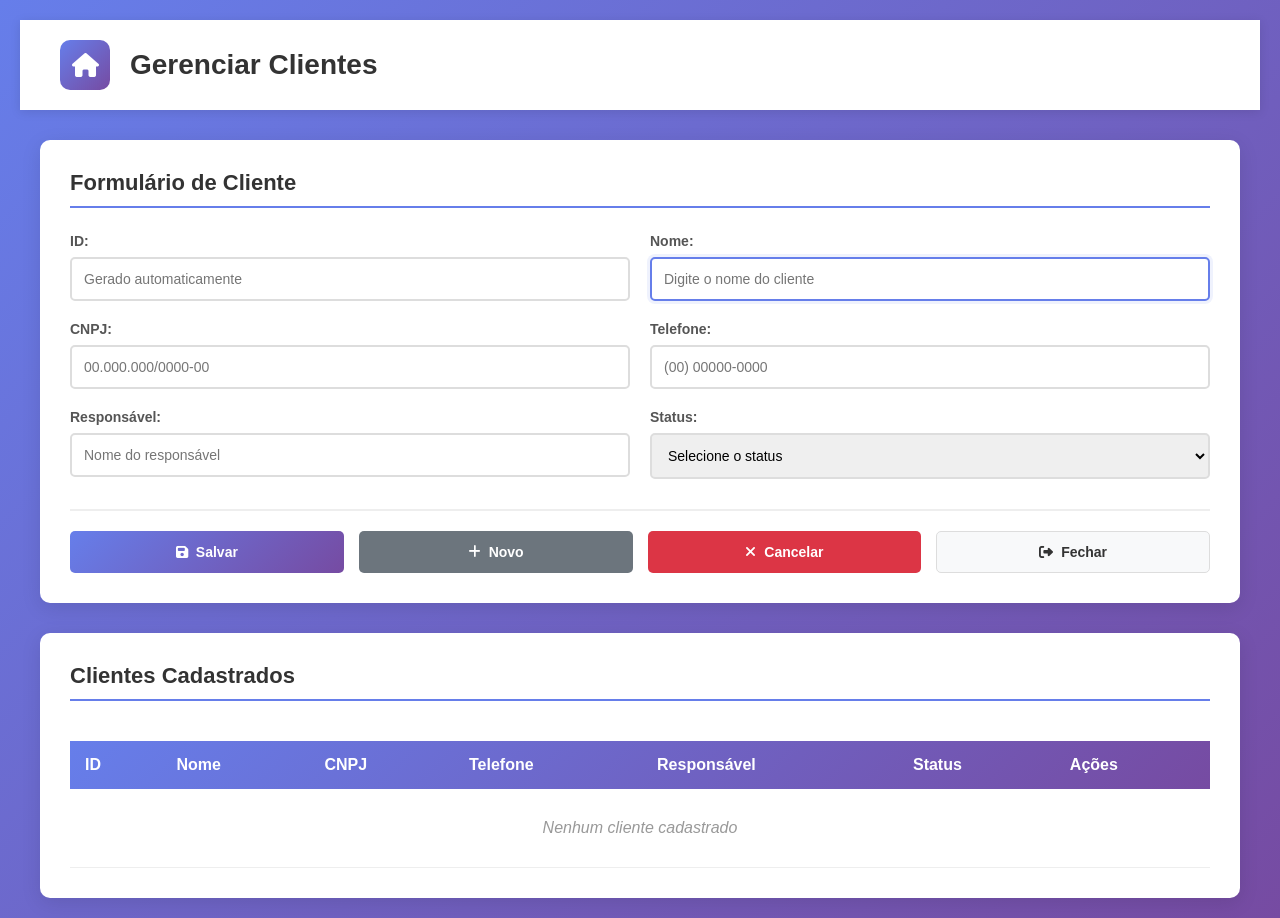
==== cliente.html @ 9e7cd92d "segunda alteração" ====
<!DOCTYPE html>
<html lang="pt-BR">
<head>
    <meta charset="UTF-8">
    <meta name="viewport" content="width=device-width, initial-scale=1.0">
    <title>Gerenciar Clientes - Amatec Ordem By Service</title>
    <link rel="stylesheet" href="https://cdnjs.cloudflare.com/ajax/libs/font-awesome/6.4.0/css/all.min.css">
    <link rel="stylesheet" href="style-cliente.css">
</head>
<body>
    <!-- Header com botão Home -->
    <header class="header">
        <div class="header-content">
            <a href="index.html" class="btn-home" title="Voltar para Home">
                <i class="fas fa-home"></i>
            </a>
            <h1>Gerenciar Clientes</h1>
        </div>
    </header>

    <div class="container">
        <!-- Seção de Formulário -->
        <div class="form-section">
            <h2>Formulário de Cliente</h2>
            <form id="clientForm">
                <div class="form-row">
                    <div class="form-group">
                        <label for="clientId">ID:</label>
                        <input 
                            type="text" 
                            id="clientId" 
                            name="id" 
                            readonly
                            placeholder="Gerado automaticamente"
                        >
                    </div>

                    <div class="form-group">
                        <label for="clientNome">Nome:</label>
                        <input 
                            type="text" 
                            id="clientNome" 
                            name="nome" 
                            placeholder="Digite o nome do cliente"
                            required
                        >
                    </div>
                </div>

                <div class="form-row">
                    <div class="form-group">
                        <label for="clientCnpj">CNPJ:</label>
                        <input 
                            type="text" 
                            id="clientCnpj" 
                            name="cnpj" 
                            placeholder="00.000.000/0000-00"
                            required
                        >
                    </div>

                    <div class="form-group">
                        <label for="clientTelefone">Telefone:</label>
                        <input 
                            type="text" 
                            id="clientTelefone" 
                            name="telefone" 
                            placeholder="(00) 00000-0000"
                            required
                        >
                    </div>
                </div>

                <div class="form-row">
                    <div class="form-group">
                        <label for="clientResponsavel">Responsável:</label>
                        <input 
                            type="text" 
                            id="clientResponsavel" 
                            name="responsavel" 
                            placeholder="Nome do responsável"
                            required
                        >
                    </div>

                    <div class="form-group">
                        <label for="clientStatus">Status:</label>
                        <select id="clientStatus" name="status" required>
                            <option value="">Selecione o status</option>
                            <option value="ativo">Ativo</option>
                            <option value="inativo">Inativo</option>
                            <option value="pendente">Pendente</option>
                        </select>
                    </div>
                </div>

                <div class="form-actions">
                    <button type="submit" class="btn btn-primary" id="btnSalvar">
                        <i class="fas fa-save"></i> Salvar
                    </button>
                    <button type="button" class="btn btn-secondary" id="btnNovo">
                        <i class="fas fa-plus"></i> Novo
                    </button>
                    <button type="button" class="btn btn-danger" id="btnCancelar">
                        <i class="fas fa-times"></i> Cancelar
                    </button>
                    <button type="button" class="btn btn-light" id="btnFechar">
                        <i class="fas fa-sign-out-alt"></i> Fechar
                    </button>
                </div>
            </form>
        </div>

        <!-- Seção de Grid/Tabela -->
        <div class="grid-section">
            <h2>Clientes Cadastrados</h2>
            <div class="grid-wrapper">
                <table class="grid-table" id="clientTable">
                    <thead>
                        <tr>
                            <th>ID</th>
                            <th>Nome</th>
                            <th>CNPJ</th>
                            <th>Telefone</th>
                            <th>Responsável</th>
                            <th>Status</th>
                            <th>Ações</th>
                        </tr>
                    </thead>
                    <tbody id="tableBody">
                        <tr>
                            <td colspan="7" class="empty-message">Nenhum cliente cadastrado</td>
                        </tr>
                    </tbody>
                </table>
            </div>
        </div>
    </div>

    <!-- Modal de Confirmação de Exclusão -->
    <div id="deleteModal" class="modal hidden">
        <div class="modal-content">
            <h3>Confirmar Exclusão</h3>
            <p>Tem certeza que deseja excluir este cliente?</p>
            <div class="modal-actions">
                <button class="btn btn-danger" id="confirmDelete">
                    <i class="fas fa-trash"></i> Excluir
                </button>
                <button class="btn btn-secondary" id="cancelDelete">
                    <i class="fas fa-times"></i> Cancelar
                </button>
            </div>
        </div>
    </div>

    <script src="cliente.js"></script>
</body>
</html>
---- style-cliente.css ----
* {
    margin: 0;
    padding: 0;
    box-sizing: border-box;
}

body {
    font-family: 'Segoe UI', Tahoma, Geneva, Verdana, sans-serif;
    background: linear-gradient(135deg, #667eea 0%, #764ba2 100%);
    min-height: 100vh;
    padding: 20px;
}

/* Header */
.header {
    background: white;
    padding: 20px 0;
    box-shadow: 0 2px 10px rgba(0, 0, 0, 0.1);
    margin-bottom: 30px;
    position: sticky;
    top: 0;
    z-index: 100;
}

.header-content {
    max-width: 1200px;
    margin: 0 auto;
    display: flex;
    align-items: center;
    gap: 20px;
    padding: 0 20px;
}

.btn-home {
    display: inline-flex;
    align-items: center;
    justify-content: center;
    width: 50px;
    height: 50px;
    background: linear-gradient(135deg, #667eea 0%, #764ba2 100%);
    color: white;
    border-radius: 10px;
    text-decoration: none;
    font-size: 24px;
    transition: transform 0.3s, box-shadow 0.3s;
    cursor: pointer;
}

.btn-home:hover {
    transform: translateY(-3px);
    box-shadow: 0 5px 15px rgba(102, 126, 234, 0.4);
}

.header h1 {
    color: #333;
    font-size: 28px;
    flex: 1;
}

/* Container */
.container {
    max-width: 1200px;
    margin: 0 auto;
}

/* Form Section */
.form-section {
    background: white;
    padding: 30px;
    border-radius: 10px;
    box-shadow: 0 5px 20px rgba(0, 0, 0, 0.1);
    margin-bottom: 30px;
}

.form-section h2 {
    color: #333;
    margin-bottom: 25px;
    font-size: 22px;
    border-bottom: 2px solid #667eea;
    padding-bottom: 10px;
}

.form-row {
    display: grid;
    grid-template-columns: 1fr 1fr;
    gap: 20px;
    margin-bottom: 20px;
}

.form-group {
    display: flex;
    flex-direction: column;
}

.form-group label {
    margin-bottom: 8px;
    color: #555;
    font-weight: 600;
    font-size: 14px;
}

.form-group input,
.form-group select {
    padding: 12px;
    border: 2px solid #ddd;
    border-radius: 5px;
    font-size: 14px;
    transition: border-color 0.3s;
    font-family: inherit;
}

.form-group input:focus,
.form-group select:focus {
    outline: none;
    border-color: #667eea;
    box-shadow: 0 0 0 3px rgba(102, 126, 234, 0.1);
}

.form-group input:readonly {
    background-color: #f5f5f5;
    cursor: not-allowed;
}

/* Form Actions */
.form-actions {
    display: grid;
    grid-template-columns: repeat(auto-fit, minmax(150px, 1fr));
    gap: 15px;
    margin-top: 30px;
    padding-top: 20px;
    border-top: 2px solid #eee;
}

/* Buttons */
.btn {
    padding: 12px 20px;
    border: none;
    border-radius: 5px;
    font-size: 14px;
    font-weight: 600;
    cursor: pointer;
    transition: all 0.3s;
    display: flex;
    align-items: center;
    justify-content: center;
    gap: 8px;
    text-decoration: none;
}

.btn-primary {
    background: linear-gradient(135deg, #667eea 0%, #764ba2 100%);
    color: white;
}

.btn-primary:hover {
    transform: translateY(-2px);
    box-shadow: 0 5px 15px rgba(102, 126, 234, 0.4);
}

.btn-secondary {
    background: #6c757d;
    color: white;
}

.btn-secondary:hover {
    background: #5a6268;
    transform: translateY(-2px);
}

.btn-danger {
    background: #dc3545;
    color: white;
}

.btn-danger:hover {
    background: #c82333;
    transform: translateY(-2px);
}

.btn-light {
    background: #f8f9fa;
    color: #333;
    border: 1px solid #ddd;
}

.btn-light:hover {
    background: #e2e6ea;
    transform: translateY(-2px);
}

.btn-edit {
    background: #ffc107;
    color: #333;
    padding: 8px 12px;
    font-size: 12px;
}

.btn-edit:hover {
    background: #e0a800;
}

.btn-delete {
    background: #dc3545;
    color: white;
    padding: 8px 12px;
    font-size: 12px;
}

.btn-delete:hover {
    background: #c82333;
}

/* Grid Section */
.grid-section {
    background: white;
    padding: 30px;
    border-radius: 10px;
    box-shadow: 0 5px 20px rgba(0, 0, 0, 0.1);
}

.grid-section h2 {
    color: #333;
    margin-bottom: 25px;
    font-size: 22px;
    border-bottom: 2px solid #667eea;
    padding-bottom: 10px;
}

.grid-wrapper {
    overflow-x: auto;
}

.grid-table {
    width: 100%;
    border-collapse: collapse;
    margin-top: 15px;
}

.grid-table thead {
    background: linear-gradient(135deg, #667eea 0%, #764ba2 100%);
    color: white;
}

.grid-table th {
    padding: 15px;
    text-align: left;
    font-weight: 600;
    border: none;
}

.grid-table tbody tr {
    border-bottom: 1px solid #eee;
    transition: background-color 0.2s;
}

.grid-table tbody tr:hover {
    background-color: #f8f9fa;
}

.grid-table td {
    padding: 15px;
    color: #555;
}

.grid-table .empty-message {
    text-align: center;
    color: #999;
    font-style: italic;
    padding: 30px;
}

.status {
    display: inline-block;
    padding: 6px 12px;
    border-radius: 20px;
    font-size: 12px;
    font-weight: 600;
    text-transform: uppercase;
}

.status.ativo {
    background: #d4edda;
    color: #155724;
}

.status.inativo {
    background: #f8d7da;
    color: #721c24;
}

.status.pendente {
    background: #fff3cd;
    color: #856404;
}

.actions {
    display: flex;
    gap: 8px;
}

/* Modal */
.modal {
    position: fixed;
    top: 0;
    left: 0;
    width: 100%;
    height: 100%;
    background: rgba(0, 0, 0, 0.5);
    display: flex;
    justify-content: center;
    align-items: center;
    z-index: 1000;
}

.modal.hidden {
    display: none;
}

.modal-content {
    background: white;
    padding: 30px;
    border-radius: 10px;
    box-shadow: 0 10px 40px rgba(0, 0, 0, 0.2);
    max-width: 400px;
    width: 90%;
    animation: slideIn 0.3s ease-out;
}

.modal-content h3 {
    color: #333;
    margin-bottom: 15px;
    font-size: 20px;
}

.modal-content p {
    color: #666;
    margin-bottom: 25px;
    line-height: 1.6;
}

.modal-actions {
    display: flex;
    gap: 10px;
    justify-content: flex-end;
}

.modal-actions .btn {
    flex: 1;
}

@keyframes slideIn {
    from {
        opacity: 0;
        transform: translateY(-20px);
    }
    to {
        opacity: 1;
        transform: translateY(0);
    }
}

/* Responsividade */
@media (max-width: 768px) {
    .header-content {
        flex-direction: column;
        gap: 10px;
    }

    .header h1 {
        font-size: 22px;
        text-align: center;
    }

    .form-section,
    .grid-section {
        padding: 20px;
    }

    .form-row {
        grid-template-columns: 1fr;
        gap: 15px;
    }

    .form-actions {
        grid-template-columns: 1fr;
    }

    .grid-table {
        font-size: 13px;
    }

    .grid-table th,
    .grid-table td {
        padding: 10px;
    }

    .btn {
        padding: 10px 15px;
        font-size: 12px;
    }

    .actions {
        flex-direction: column;
    }

    .btn-edit,
    .btn-delete {
        width: 100%;
    }
}

@media (max-width: 480px) {
    .header {
        padding: 15px 0;
    }

    .header-content {
        padding: 0 10px;
    }

    .btn-home {
        width: 40px;
        height: 40px;
        font-size: 20px;
    }

    .header h1 {
        font-size: 18px;
    }

    .form-section,
    .grid-section {
        padding: 15px;
        margin-bottom: 20px;
    }

    .form-section h2,
    .grid-section h2 {
        font-size: 18px;
    }

    .form-group input,
    .form-group select {
        font-size: 16px;
        padding: 10px;
    }

    .grid-table {
        font-size: 12px;
    }

    .grid-table th,
    .grid-table td {
        padding: 8px;
    }

    .btn {
        padding: 8px 12px;
        font-size: 11px;
    }

    .status {
        padding: 4px 8px;
        font-size: 10px;
    }
}
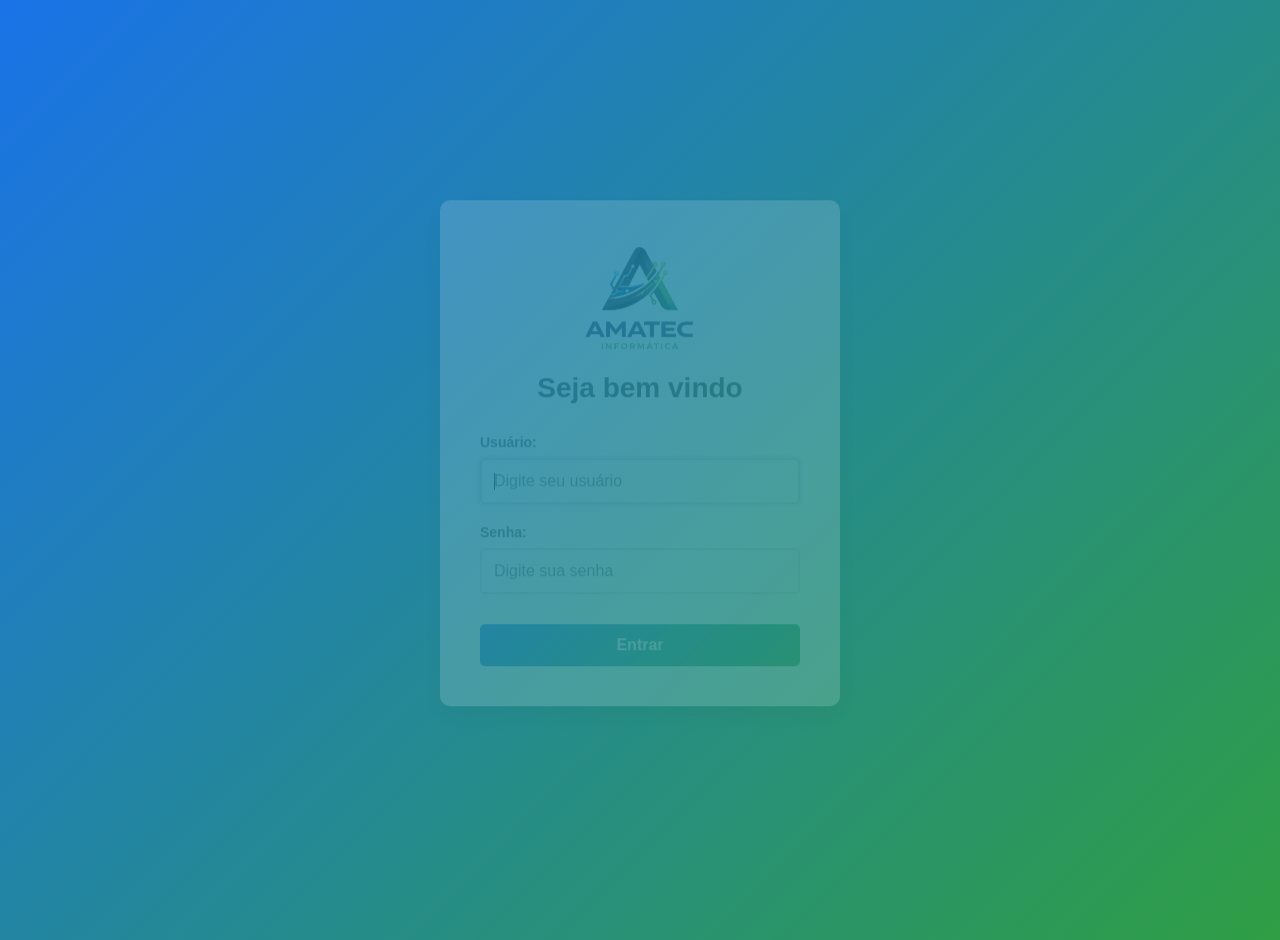
==== commit 64292f97: "alterações de topo de menu e cabeçalho" ====
--- a/cliente.html
+++ b/cliente.html
@@ -8,12 +8,69 @@
     <link rel="stylesheet" href="style-cliente.css">
 </head>
 <body>
+    <aside class="sidebar">
+        <div class="sidebar-header">
+            <h2>Menu</h2>
+            <button class="btn-close-sidebar" id="closeSidebar">
+                <i class="fas fa-times"></i>
+            </button>
+        </div>
+        <nav class="sidebar-nav">
+            <ul>
+                <li>
+                    <a href="cliente.html" class="nav-item">
+                        <i class="fas fa-users"></i>
+                        <span>Clientes</span>
+                    </a>
+                </li>
+                <li>
+                    <a href="ordem.html" class="nav-item">
+                        <i class="fas fa-tasks"></i>
+                        <span>Ordem de Serviço</span>
+                    </a>
+                </li>
+                <li>
+                    <a href="itensOrdem.html" class="nav-item">
+                        <i class="fas fa-list"></i>
+                        <span>Itens de Ordem</span>
+                    </a>
+                </li>
+                <li>
+                    <a href="produto.html" class="nav-item">
+                        <i class="fas fa-box"></i>
+                        <span>Produto</span>
+                    </a>
+                </li>
+                <li>
+                    <a href="tecnico.html" class="nav-item">
+                        <i class="fas fa-user-tie"></i>
+                        <span>Técnico</span>
+                    </a>
+                </li>
+                <li class="divider"></li>
+                <li>
+                    <a href="#" class="nav-item logout" onclick="logout()">
+                        <i class="fas fa-sign-out-alt"></i>
+                        <span>Sair</span>
+                    </a>
+                </li>
+            </ul>
+        </nav>
+        <div class="sidebar-footer">
+            <p id="userNameSidebar"></p>
+        </div>
+    </aside>
+    <div class="sidebar-overlay" id="sidebarOverlay"></div>
+
     <!-- Header com botão Home -->
     <header class="header">
         <div class="header-content">
-            <a href="index.html" class="btn-home" title="Voltar para Home">
+            <a href="home.html" class="btn-home" title="Voltar para Home">
                 <i class="fas fa-home"></i>
             </a>
+            <button class="btn-menu-toggle" id="toggleMenu" title="Abrir menu">
+                <i class="fas fa-bars"></i>
+            </button>
             <h1>Gerenciar Clientes</h1>
         </div>
     </header>
@@ -49,12 +106,12 @@
 
                 <div class="form-row">
                     <div class="form-group">
-                        <label for="clientCnpj">CNPJ:</label>
-                        <input 
-                            type="text" 
-                            id="clientCnpj" 
-                            name="cnpj" 
-                            placeholder="00.000.000/0000-00"
+                        <label for="clientDocumento">Documento:</label>
+                        <input 
+                            type="text" 
+                            id="clientDocumento" 
+                            name="documento" 
+                            placeholder="CPF/CNPJ"
                             required
                         >
                     </div>
@@ -68,6 +125,27 @@
                             placeholder="(00) 00000-0000"
                             required
                         >
+                    </div>
+                </div>
+
+                <div class="form-row">
+                    <div class="form-group">
+                        <label for="clientCelular">Celular:</label>
+                        <input 
+                            type="text" 
+                            id="clientCelular" 
+                            name="celular" 
+                            placeholder="(00) 00000-0000"
+                        >
+                    </div>
+
+                    <div class="form-group">
+                        <label for="clientTipo">Tipo:</label>
+                        <select id="clientTipo" name="tipo" required>
+                            <option value="">Selecione o tipo</option>
+                            <option value="pessoa física">Pessoa Física</option>
+                            <option value="pessoa jurídica">Pessoa Jurídica</option>
+                        </select>
                     </div>
                 </div>
 
@@ -120,8 +198,10 @@
                         <tr>
                             <th>ID</th>
                             <th>Nome</th>
-                            <th>CNPJ</th>
+                            <th>Documento</th>
                             <th>Telefone</th>
+                            <th>Celular</th>
+                            <th>Tipo</th>
                             <th>Responsável</th>
                             <th>Status</th>
                             <th>Ações</th>
@@ -129,7 +209,7 @@
                     </thead>
                     <tbody id="tableBody">
                         <tr>
-                            <td colspan="7" class="empty-message">Nenhum cliente cadastrado</td>
+                            <td colspan="9" class="empty-message">Nenhum cliente cadastrado</td>
                         </tr>
                     </tbody>
                 </table>
@@ -154,5 +234,6 @@
     </div>
 
     <script src="cliente.js"></script>
+    <script src="home.js"></script>
 </body>
 </html>
--- a/style-cliente.css
+++ b/style-cliente.css
@@ -6,9 +6,159 @@
 
 body {
     font-family: 'Segoe UI', Tahoma, Geneva, Verdana, sans-serif;
-    background: linear-gradient(135deg, #667eea 0%, #764ba2 100%);
+    background: linear-gradient(135deg, #1A73E8 0%, #2F9E44 100%);
     min-height: 100vh;
     padding: 20px;
+}
+
+/* Sidebar */
+.sidebar {
+    position: fixed;
+    left: 0;
+    top: 0;
+    width: 280px;
+    height: 100vh;
+    background: white;
+    box-shadow: 2px 0 10px rgba(0, 0, 0, 0.1);
+    display: flex;
+    flex-direction: column;
+    z-index: 1000;
+    transform: translateX(-100%);
+    transition: transform 0.3s ease;
+}
+
+.sidebar.active {
+    transform: translateX(0);
+}
+
+.sidebar-header {
+    padding: 20px;
+    border-bottom: 2px solid #f0f0f0;
+    display: flex;
+    justify-content: space-between;
+    align-items: center;
+}
+
+.sidebar-header h2 {
+    color: #333;
+    font-size: 20px;
+}
+
+.btn-close-sidebar {
+    display: none;
+    background: none;
+    border: none;
+    font-size: 24px;
+    color: #666;
+    cursor: pointer;
+}
+
+.sidebar-nav {
+    flex: 1;
+    overflow-y: auto;
+    padding: 20px 0;
+}
+
+.sidebar-nav ul {
+    list-style: none;
+}
+
+.sidebar-nav li {
+    margin: 0;
+}
+
+.nav-item {
+    display: flex;
+    align-items: center;
+    gap: 15px;
+    padding: 15px 20px;
+    color: #555;
+    text-decoration: none;
+    transition: all 0.3s;
+    border-left: 4px solid transparent;
+}
+
+.nav-item:hover {
+    background-color: #f5f5f5;
+    color: #1A73E8;
+    border-left-color: #1A73E8;
+    padding-left: 25px;
+}
+
+.nav-item i {
+    font-size: 18px;
+    width: 24px;
+    text-align: center;
+}
+
+.nav-item.logout {
+    color: #dc3545;
+    margin-top: auto;
+}
+
+.nav-item.logout:hover {
+    background-color: #fee;
+    color: #c82333;
+}
+
+.divider {
+    height: 1px;
+    background: #eee;
+    margin: 10px 0;
+}
+
+.sidebar-footer {
+    padding: 20px;
+    border-top: 2px solid #f0f0f0;
+    text-align: center;
+}
+
+.sidebar-footer p {
+    color: #999;
+    font-size: 12px;
+    font-weight: 600;
+}
+
+.sidebar-overlay {
+    display: none;
+    position: fixed;
+    top: 0;
+    left: 0;
+    width: 100%;
+    height: 100%;
+    background: rgba(0, 0, 0, 0.5);
+    z-index: 999;
+}
+
+.sidebar-overlay.active {
+    display: block;
+}
+
+.main-content {
+    width: 100%;
+    min-height: 100vh;
+    padding: 20px;
+    position: relative;
+}
+
+.btn-menu-toggle {
+    display: inline-flex;
+    align-items: center;
+    justify-content: center;
+    width: 50px;
+    height: 50px;
+    background: white;
+    border: none;
+    border-radius: 10px;
+    color: #1A73E8;
+    font-size: 24px;
+    cursor: pointer;
+    transition: transform 0.3s, box-shadow 0.3s;
+}
+
+.btn-menu-toggle:hover {
+    transform: translateY(-3px);
+    box-shadow: 0 5px 15px rgba(26, 115, 232, 0.2);
 }
 
 /* Header */
@@ -37,7 +187,7 @@
     justify-content: center;
     width: 50px;
     height: 50px;
-    background: linear-gradient(135deg, #667eea 0%, #764ba2 100%);
+    background: linear-gradient(135deg, #1A73E8 0%, #2F9E44 100%);
     color: white;
     border-radius: 10px;
     text-decoration: none;
@@ -48,7 +198,7 @@
 
 .btn-home:hover {
     transform: translateY(-3px);
-    box-shadow: 0 5px 15px rgba(102, 126, 234, 0.4);
+    box-shadow: 0 5px 15px rgba(26, 115, 232, 0.4);
 }
 
 .header h1 {
@@ -76,7 +226,7 @@
     color: #333;
     margin-bottom: 25px;
     font-size: 22px;
-    border-bottom: 2px solid #667eea;
+    border-bottom: 2px solid #1A73E8;
     padding-bottom: 10px;
 }
 
@@ -112,8 +262,8 @@
 .form-group input:focus,
 .form-group select:focus {
     outline: none;
-    border-color: #667eea;
-    box-shadow: 0 0 0 3px rgba(102, 126, 234, 0.1);
+    border-color: #1A73E8;
+    box-shadow: 0 0 0 3px rgba(26, 115, 232, 0.1);
 }
 
 .form-group input:readonly {
@@ -148,13 +298,13 @@
 }
 
 .btn-primary {
-    background: linear-gradient(135deg, #667eea 0%, #764ba2 100%);
+    background: linear-gradient(135deg, #1A73E8 0%, #2F9E44 100%);
     color: white;
 }
 
 .btn-primary:hover {
     transform: translateY(-2px);
-    box-shadow: 0 5px 15px rgba(102, 126, 234, 0.4);
+    box-shadow: 0 5px 15px rgba(26, 115, 232, 0.4);
 }
 
 .btn-secondary {
@@ -204,6 +354,39 @@
     color: white;
     padding: 8px 12px;
     font-size: 12px;
+    border: none;
+    border-radius: 5px;
+    cursor: pointer;
+    transition: background 0.3s;
+}
+
+.btn-delete:hover {
+    background: #c82333;
+}
+
+@media (max-width: 768px) {
+    .sidebar {
+        width: 100%;
+        height: 100%;
+        transform: translateX(-100%);
+        border-radius: 0;
+    }
+
+    .sidebar.active {
+        transform: translateX(0);
+    }
+
+    .btn-close-sidebar {
+        display: block;
+    }
+
+    .sidebar-overlay.active {
+        display: block;
+    }
+
+    .main-content {
+        padding: 90px 20px 20px;
+    }
 }
 
 .btn-delete:hover {
@@ -222,7 +405,7 @@
     color: #333;
     margin-bottom: 25px;
     font-size: 22px;
-    border-bottom: 2px solid #667eea;
+    border-bottom: 2px solid #1A73E8;
     padding-bottom: 10px;
 }
 
@@ -237,7 +420,7 @@
 }
 
 .grid-table thead {
-    background: linear-gradient(135deg, #667eea 0%, #764ba2 100%);
+    background: linear-gradient(135deg, #1A73E8 0%, #2F9E44 100%);
     color: white;
 }
 
@@ -297,6 +480,9 @@
     display: flex;
     gap: 8px;
 }
+
+/* Imagens responsivas */
+img { max-width: 100%; height: auto; }
 
 /* Modal */
 .modal {
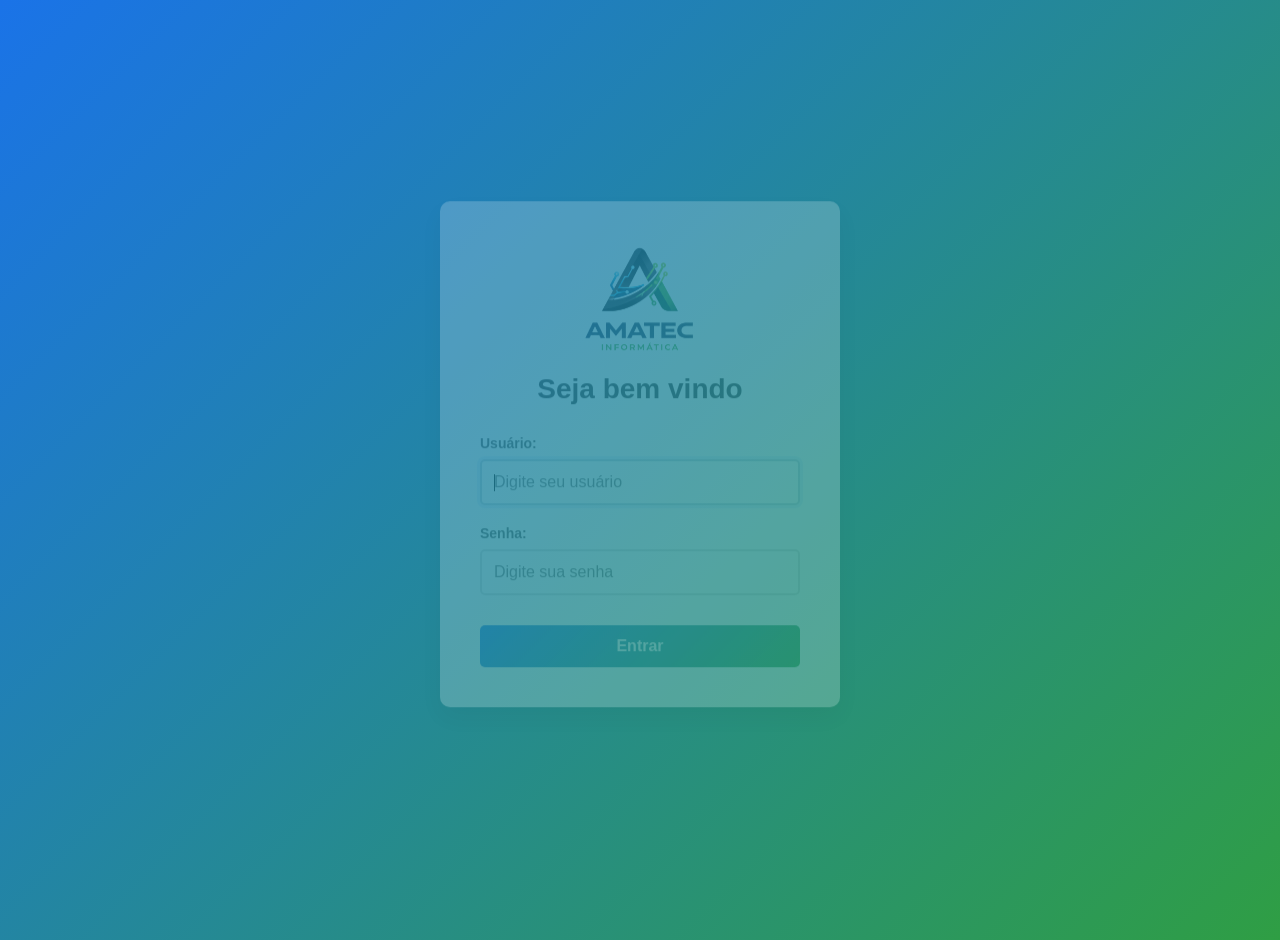
==== commit e1290a01: "ajustando ordem de serviço" ====
--- a/cliente.html
+++ b/cliente.html
@@ -30,12 +30,6 @@
                     </a>
                 </li>
                 <li>
-                    <a href="itensOrdem.html" class="nav-item">
-                        <i class="fas fa-list"></i>
-                        <span>Itens de Ordem</span>
-                    </a>
-                </li>
-                <li>
                     <a href="produto.html" class="nav-item">
                         <i class="fas fa-box"></i>
                         <span>Produto</span>
@@ -102,9 +96,7 @@
                             required
                         >
                     </div>
-                </div>
-
-                <div class="form-row">
+
                     <div class="form-group">
                         <label for="clientDocumento">Documento:</label>
                         <input 
@@ -115,7 +107,9 @@
                             required
                         >
                     </div>
-
+                </div>
+
+                <div class="form-row">
                     <div class="form-group">
                         <label for="clientTelefone">Telefone:</label>
                         <input 
@@ -126,9 +120,7 @@
                             required
                         >
                     </div>
-                </div>
-
-                <div class="form-row">
+
                     <div class="form-group">
                         <label for="clientCelular">Celular:</label>
                         <input 
@@ -150,6 +142,48 @@
                 </div>
 
                 <div class="form-row">
+                    <div class="form-group">
+                        <label for="clientEndereco">Endereço:</label>
+                        <input 
+                            type="text" 
+                            id="clientEndereco" 
+                            name="endereco" 
+                            placeholder="Digite o endereço, nº do imóvel"
+                        >
+                    </div>
+
+                    <div class="form-group">
+                        <label for="clientBairro">Bairro:</label>
+                        <input 
+                            type="text" 
+                            id="clientBairro" 
+                            name="bairro" 
+                            placeholder="Digite o bairro"
+                        >
+                    </div>
+
+                    <div class="form-group">
+                        <label for="clientCep">CEP:</label>
+                        <input 
+                            type="text" 
+                            id="clientCep" 
+                            name="cep" 
+                            placeholder="00000-000"
+                        >
+                    </div>
+                </div>
+
+                <div class="form-row">
+                    <div class="form-group">
+                        <label for="clientReferencia">Referência:</label>
+                        <input 
+                            type="text" 
+                            id="clientReferencia" 
+                            name="referencia" 
+                            placeholder="Ponto de referência"
+                        >
+                    </div>
+
                     <div class="form-group">
                         <label for="clientResponsavel">Responsável:</label>
                         <input 
--- a/style-cliente.css
+++ b/style-cliente.css
@@ -237,6 +237,15 @@
     margin-bottom: 20px;
 }
 
+#ordemForm .form-row,
+#clientForm .form-row {
+    grid-template-columns: repeat(3, minmax(0, 1fr));
+}
+
+.full-width {
+    grid-column: 1 / -1;
+}
+
 .form-group {
     display: flex;
     flex-direction: column;
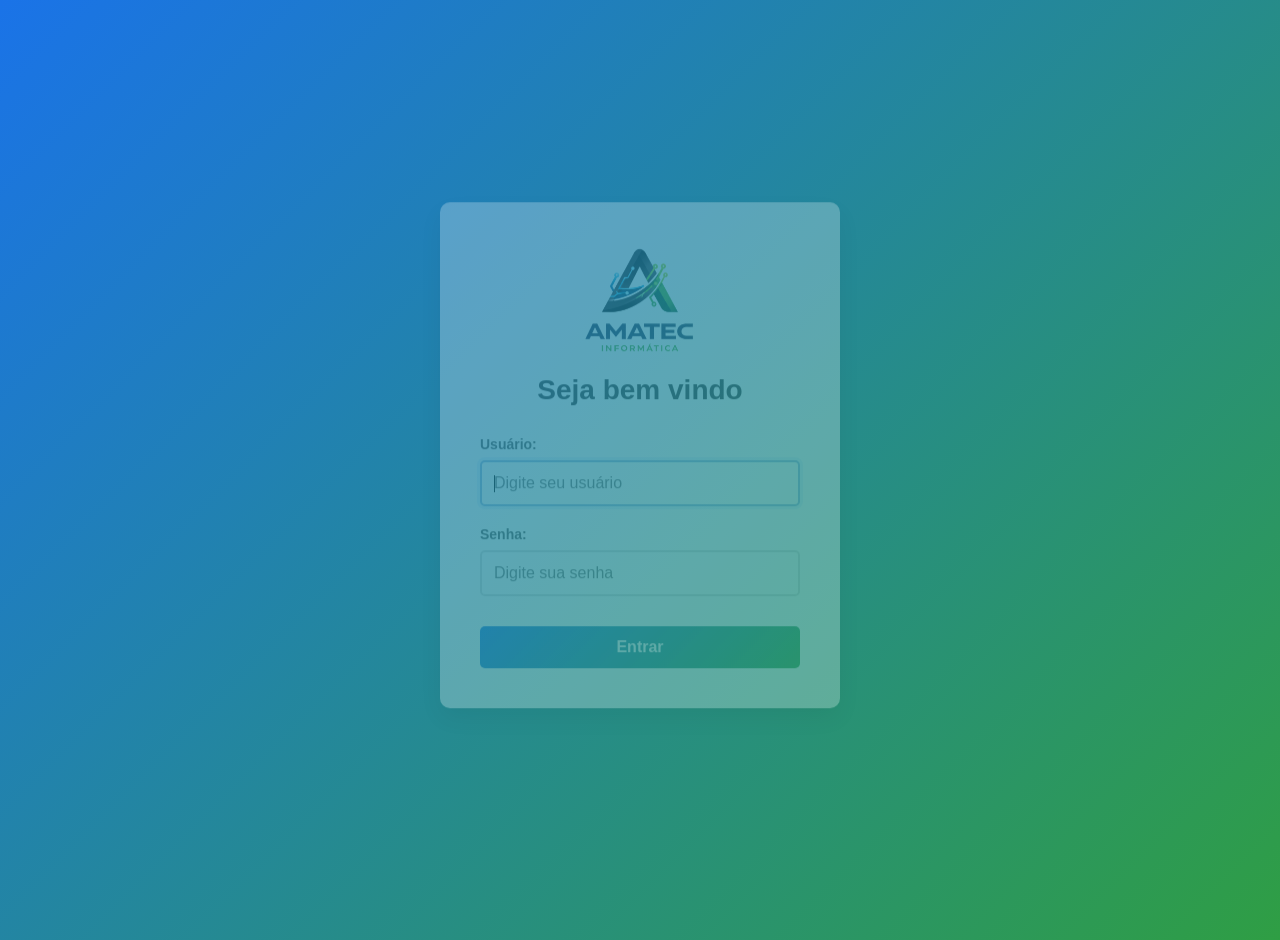
==== commit bd34c981: "teste" ====
--- a/cliente.html
+++ b/cliente.html
@@ -140,7 +140,7 @@
                         </select>
                     </div>
                 </div>
-
+<!--teste-->
                 <div class="form-row">
                     <div class="form-group">
                         <label for="clientEndereco">Endereço:</label>
--- a/style-cliente.css
+++ b/style-cliente.css
@@ -8,7 +8,7 @@
     font-family: 'Segoe UI', Tahoma, Geneva, Verdana, sans-serif;
     background: linear-gradient(135deg, #1A73E8 0%, #2F9E44 100%);
     min-height: 100vh;
-    padding: 20px;
+    padding: 0 20px 20px;
 }
 
 /* Sidebar */
@@ -170,6 +170,8 @@
     position: sticky;
     top: 0;
     z-index: 100;
+    border-radius: 0 0 18px 18px;
+    overflow: hidden;
 }
 
 .header-content {
